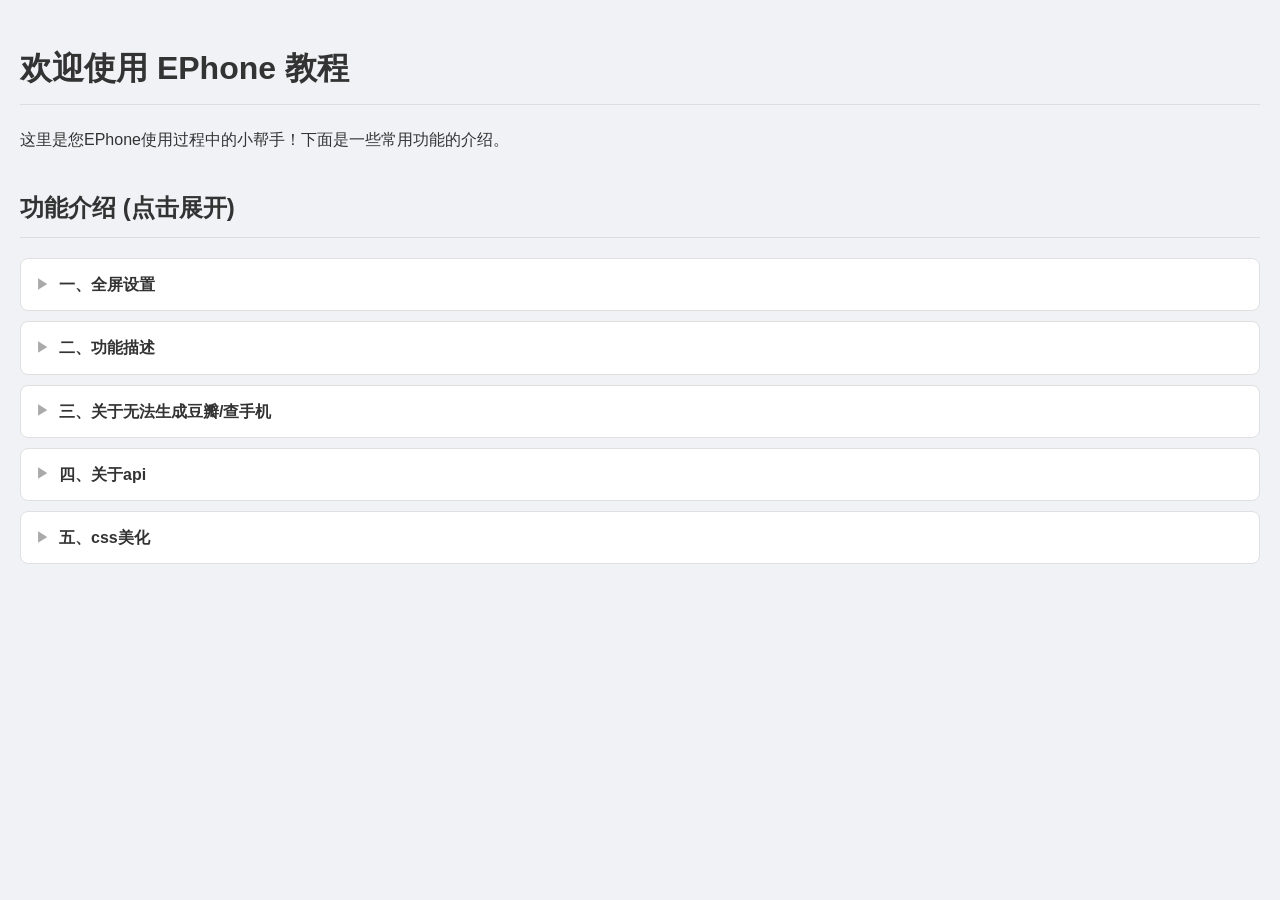
==== tutorial.html @ 22ba8ab6 "Initial commit from cx3300-1/ooooka" ====
<!DOCTYPE html>
<html lang="zh-CN">
<head>
    <meta charset="UTF-8">
    <meta name="viewport" content="width=device-width, initial-scale=1.0">
    <title>EPhone 教程</title>
    <style>
        /* 基础样式 */
        body {
            font-family: -apple-system, BlinkMacSystemFont, "Segoe UI", Roboto, Helvetica, Arial, sans-serif;
            line-height: 1.7;
            padding: 20px;
            margin: 0;
            background-color: #f0f2f5;
            color: #333;
        }

        h1, h2 {
            border-bottom: 1px solid #ddd;
            padding-bottom: 8px;
        }

        h2 {
            margin-top: 35px;
        }

        code {
            background-color: #e2e2e2;
            padding: 2px 5px;
            border-radius: 4px;
            font-family: monospace;
        }

        .tutorial-image {
            max-width: 100%;
            height: auto;
            border-radius: 8px;
            margin-top: 10px;
            box-shadow: 0 4px 10px rgba(0,0,0,0.1);
        }

        .highlight {
            background-color: #fffbe6;
            color: #856404;
            padding: 2px 6px;
            border-radius: 4px;
            font-weight: 500;
        }

        /* ▼▼▼ 【核心修改】这里是折叠标签的新样式 ▼▼▼ */

        /* 1. 折叠标签容器样式 (保持不变) */
        details {
            border: 1px solid #e0e0e0;
            border-radius: 8px;
            margin-bottom: 10px;
            background-color: #ffffff;
            overflow: hidden;
        }

        /* 2. 标题区域样式 (核心修改) */
        summary {
            font-weight: 600;
            cursor: pointer;
            padding: 12px 15px;
            display: flex;
            align-items: center; /* 垂直居中对齐 */
            gap: 10px; /* 在图标和文字之间增加间距 */
        }
        
        /* 移除浏览器默认的箭头 */
        summary::-webkit-details-marker { display: none; }
        summary { list-style: none; }

        /* 3. 使用 ::before 伪元素在【左侧】创建自定义的三角形图标 */
        summary::before {
            content: '▶'; /* 使用右箭头字符作为默认图标 */
            font-size: 0.8em;
            color: #aaa;
            transition: transform 0.2s ease-in-out; /* 平滑的旋转动画 */
        }

        /* 4. 当 details 展开时，旋转三角形图标 */
        details[open] > summary::before {
            transform: rotate(90deg); /* 旋转90度，变为朝下的箭头 */
        }

        /* 5. 内容区域样式 (保持不变) */
        .details-content {
            padding: 0 15px 15px 15px;
            border-top: 1px solid #f0f0f0;
        }
        
        /* 6. 【全新】为嵌套的折叠标签增加一点上边距，更好看 */
        .details-content > details {
            margin-top: 10px;
        }
        
        /* ▲▲▲ CSS修改结束 ▲▲▲ */
        /* ▼▼▼ 【核心修改】这里是全新的、更清晰的代码框样式 ▼▼▼ */
        
        /* 1. 代码框容器 */
        .code-block-container {
            position: relative;
            margin: 15px 0;
        }

        /* 2. 代码框主体 (浅色主题) */
        pre {
            background-color: #f7f7f8; /* 浅灰色背景 */
            color: #333;           /* 深色文字 */
            padding: 20px;
            border-radius: 8px;
            border: 1px solid #e0e0e0; /* 添加细边框 */
            overflow-x: auto;
            font-family: 'SF Mono', Consolas, 'Courier New', monospace;
            font-size: 14px;
            white-space: pre-wrap;
            word-break: break-all;
        }

        /* 3. 复制按钮 (浅色主题) */
        .copy-code-btn {
            position: absolute;
            top: 10px;
            right: 10px;
            background-color: #e9e9eb;
            color: #555;
            border: 1px solid #dcdcdc;
            padding: 6px 12px;
            border-radius: 5px;
            cursor: pointer;
            font-size: 13px;
            font-weight: 500;
            opacity: 0.7;
            transition: all 0.2s ease-in-out;
        }

        .code-block-container:hover .copy-code-btn {
            opacity: 1;
        }
        
        .copy-code-btn:hover {
            background-color: #dcdcdc;
            color: #222;
        }

        .copy-code-btn.copied {
            background-color: #28a745;
            color: white;
            border-color: #28a745;
        }

        /* 4. 【全新】语法高亮颜色 */
        .code-comment { color: #999; font-style: italic; } /* 注释: 灰色斜体 */
        .code-selector { color: #2a7ab0; font-weight: bold; } /* 选择器: 蓝色粗体 */
        .code-property { color: #d73a49; } /* 属性: 红色 */
        .code-value { color: #005cc5; } /* 值: 深蓝色 */
        .code-function { color: #6f42c1; } /* 函数: 紫色 */

        /* ▲▲▲ 新增CSS结束 ▲▲▲ */
    </style>
</head>
<body>
    <h1>欢迎使用 EPhone 教程</h1>
    <p>这里是您EPhone使用过程中的小帮手！下面是一些常用功能的介绍。</p>

    <h2>功能介绍 (点击展开)</h2>
    <details>
        <summary>一、全屏设置</summary>
        <div class="details-content">
            <p>
                iOS和安卓，如果有任何被遮挡问题，请先看美化调整
            </p>
            
            <!-- ▼▼▼ 【全新】这里是嵌套折叠标签的示例 ▼▼▼ -->
            <details>
                <summary>1.1 iOS</summary>
                <div class="details-content">
                    <ul>
                        <li>放到桌面</li>
                        <img class="tutorial-image" src="https://s3plus.meituan.net/opapisdk/op_ticket_885190757_1759148265512_qdqqd_mky7rt.png">
	        <li>ios请去美化关掉顶栏</li>
                    </ul>
                </div>
            </details>
            <!-- ▲▲▲ 嵌套示例结束 ▲▲▲ -->
            <details>
                <summary>1.2 安卓Chrome/Edge</summary>
                <div class="details-content">
                    <ul>
                        <li><strong>首先打开设置，允许这两个权限</strong> </li>
                        <img class="tutorial-image" src="https://s3plus.meituan.net/opapisdk/op_ticket_885190757_1759148461096_qdqqd_f9xyy2.png">
	        <li><strong>打开网页，点击右上角的三个点，点击添加到主屏目，选择第一个下载即可，有点慢</strong></li>
                       <img class="tutorial-image" src="https://s3plus.meituan.net/opapisdk/op_ticket_885190757_1759148515958_qdqqd_u7cz8v.png">
	        <li><strong>打外观设置点击选择显示顶部状态栏，可以看到电池电量</strong></li>
                       <img class="tutorial-image" src="https://s3plus.meituan.net/opapisdk/op_ticket_885190757_1759148600324_qdqqd_tuy0rh.png">
                    </ul>
                </div>
            </details>


        </div>
    </details>

 
    <details>
        <summary>二、功能描述</summary>
        <div class="details-content">
            
            <!-- ▼▼▼ 【全新】这里是嵌套折叠标签的示例 ▼▼▼ -->
            <details>
                <summary>2.1 底部功能</summary>
                <div class="details-content">
                    <ul>
                        <li>如图，最后两个分别为重回和快进</li>
                        <img class="tutorial-image" src="https://s3plus.meituan.net/opapisdk/op_ticket_885190757_1759148829317_qdqqd_c0l5zt.png">	        
                    </ul>
                </div>
            </details>
            <!-- ▲▲▲ 嵌套示例结束 ▲▲▲ -->
            <details>
                <summary>2.2 顶部功能</summary>
                <div class="details-content">
                    <ul>
                        <li><strong>2.2.1 一起听旁边的就是长期记忆</strong> </li>
                        <img class="tutorial-image" src="https://s3plus.meituan.net/opapisdk/op_ticket_885190757_1759148930357_qdqqd_a9rr9e.png">
                        <li><strong>2.2.2 长期记忆</strong> </li>
            <p>
                点击长期记忆，当自动总结失败时候，可以点击总结手动总结，点击加号，可以自己写记忆，记忆太多请点精炼字数自己选，然后点击精炼后需要确认才会覆盖原记忆，以防截断丢失记忆。
            </p>
                        <img class="tutorial-image" src="https://s3plus.meituan.net/opapisdk/op_ticket_885190757_1759149009156_qdqqd_4k64ti.png">	        
                    </ul>
                </div>
            </details>
            <details>
                <summary>2.3 长按后功能</summary>
                <div class="details-content">
                    <ul>
                        <img class="tutorial-image" src="https://s3plus.meituan.net/opapisdk/op_ticket_885190757_1759149189350_qdqqd_qf4c8s.png">

                    </ul>
                </div>
            </details>
            <details>
                <summary>2.5 正则</summary>
                <div class="details-content">
                    <ul>
                        <li><strong>打开主页的渲染器，然后请将正则按类别放入，有的需要分开放</strong> </li>
	       <p> <span class="highlight">小红书那个世界书需注意，特别喜欢调格式，不要浪费token，用gemini/ds/gpt，把我的模版和你调格式的内容扔给ai，告诉他不要修改任何内容，按照模版将格式修正</span></p>
                        <img class="tutorial-image" src="https://s3plus.meituan.net/opapisdk/op_ticket_885190757_1759149426287_qdqqd_jys3h8.png">

                    </ul>
                </div>
            </details>
            <details>
                <summary>2.6 视频</summary>
                <div class="details-content">
                    <ul>
                        <li><strong>视频通话结束后会自动调用，生成长记忆，如果失败，请点击消息</strong> </li>
                        <img class="tutorial-image" src="https://s3plus.meituan.net/opapisdk/op_ticket_885190757_1759149463930_qdqqd_qrqken.png">

                    </ul>
                </div>
            </details>
            <details>
                <summary>2.7 一起听</summary>
                <div class="details-content">
                    <ul>
                        <li><strong>对于搜索的歌曲可能只有12h左右的保质期吧，点击清理即可清除掉失效链接</strong> </li>
                        <img class="tutorial-image" src="https://s3plus.meituan.net/opapisdk/op_ticket_885190757_1759149542074_qdqqd_d527hs.png">

                    </ul>
                </div>
            </details>
            <details>
                <summary>2.8 后台行动</summary>
                <div class="details-content">
                    <ul>
                        <li><strong>善用后台行动与独立行动冷却，char会主动问候等，char多可以像我设置的一样，char少可以将后台时间调小一点，独立行动冷却时间则是首次行动和第二次行动的间隔</strong> </li>
                        <img class="tutorial-image" src="https://s3plus.meituan.net/opapisdk/op_ticket_885190757_1759149621938_qdqqd_v5pm4d.png">
 	       <img class="tutorial-image" src="https://s3plus.meituan.net/opapisdk/op_ticket_885190757_1759149648565_qdqqd_q5j5pi.png">

                    </ul>
                </div>
            </details>
            <details>
                <summary>2.9 心声</summary>
                <div class="details-content">
                    <ul>
                        <li><strong>单聊点击头像即可,记录里轻触卡片即可呼出删除按钮，点击删除就好</strong> </li>
                        <img class="tutorial-image" src="https://s3plus.meituan.net/opapisdk/op_ticket_885190757_1759149807821_qdqqd_hdimzp.png">

                    </ul>
                </div>
            </details>
            <details>
                <summary>2.10 表情包格式</summary>
                <div class="details-content">
                    <ul>
                        <li><strong>user猫箱批量上传</strong> </li>
                        <p>https://files.catbox.moe/填入代表不同情绪的代码
		焦虑2a9wte.jpeg </p>
                        <li><strong>user非猫批量上传</strong> </li>
                        <p>发射爱心：https://i.postimg.cc/KjGsZ2zc/image.gif </p>
                    </ul>
                </div>
            </details>
            <details>
                <summary>2.11 聊天按钮排序</summary>
                <div class="details-content">
                    <ul>
                        <li><strong>根据自己喜好拖动</strong> </li>
                        <img class="tutorial-image" src="https://s3plus.meituan.net/opapisdk/op_ticket_885190757_1759150270621_qdqqd_iipebf.png">

                    </ul>
                </div>
            </details>
            <details>
                <summary>2.12 预设</summary>
                <div class="details-content">
                    <ul>
                        <li><strong>可上传JSON格式的，仅为线下模式可选</strong> </li>
                        <p>只用过文风、防抢话等，然后人称在预设开gemini会遵守，ds不遵守，其他的没试过</p>

                    </ul>
                </div>
            </details>
            <details>
                <summary>2.13 清理内存</summary>
                <div class="details-content">
                    <ul>
                        <li><strong>清理冗余</strong> </li>
                        <p>会清理掉群聊npc的头像，此为正常现象</p>
	       <img class="tutorial-image" src="https://s3plus.meituan.net/opapisdk/op_ticket_885190757_1759150549683_qdqqd_17jwhv.png">
                       <li><strong>高级数据清理</strong> </li>
                        <p>可选择任何人定向清理，动态页面的同理</p>
	       <img class="tutorial-image" src="https://s3plus.meituan.net/opapisdk/op_ticket_885190757_1759150723180_qdqqd_ujsrmg.png">
                    </ul>
                </div>
            </details>
            <details>
                <summary>2.14 发消息时频繁回复动态</summary>
                <div class="details-content">
                    <ul>
                        <li>你需要告诉char我已经看到评论了，想好好聊天之类的话术，因为你只要发过动态/回复过他，系统会给他提示你评论过他，因此你需要做的便是污染他的记忆，方可停止“你一个动态，每次点击等待回复后，char都会评论你的闹剧”</li>

                    </ul>
                </div>
            </details>
        </div>
    </details>

    <details>
        <summary>三、关于无法生成豆瓣/查手机</summary>
        <div class="details-content">
            <p>
               目前cli可能特别难生成，换个api/模型应该就好了，测过gemini官key，抱脸反代，dsv3.1
            </p>
            
        </div>
    </details>

    <details>
        <summary>四、关于api</summary>
        <div class="details-content">

            <!-- ▼▼▼ 【全新】这里是嵌套折叠标签的示例 ▼▼▼ -->
            <details>
                <summary>4.1 谷歌官方直连</summary>
                <div class="details-content">
                    <ul>
            <p>
               https://generativelanguage.googleapis.com/v1beta/models
            </p>
                    </ul>
                </div>
            </details>
            <!-- ▲▲▲ 嵌套示例结束 ▲▲▲ -->
            <details>
                <summary>4.2 正副api</summary>
                <div class="details-content">
                    <ul>
            <p>
               善用副api，副api用gemini2.5flash那种普通模型即可，不要浪费资源
            </p>
                    </ul>
                </div>
            </details>


        </div>
    </details>

    <details>
        <summary>五、css美化</summary>
        <div class="details-content">
            <p>
               <span class="highlight">一定要自己改数值啊!!!!毕竟每个人的手机大小不一样，找到相对应的点击复制</span>
            </p>
            <!-- ▼▼▼ 【全新】这里是嵌套折叠标签的示例 ▼▼▼ -->
            <details>
                <summary>5.1 iPhone部分机型会被灵动岛遮挡字</summary>
                <div class="details-content">

                    <ul>
<div class="code-block-container">
    <!-- <pre>和<code>是显示代码的标准标签 -->
    <pre><code id="code-to-copy-1">
/*
  【全局顶栏适配 - 最终对齐版】
  增加顶栏高度，并将内容“底部对齐”，解决下方太空旷的问题。
*/
.header, .qzone-header {
    /* 核心代码1：将对齐方式从“居中”改为“底部对齐” */
    align-items: flex-end !important;

    /* 核心代码2：现在您可以分别控制内容上方和下方的间距 */

    /* 这个padding-top现在控制的是文字上方的“巨大”空白区域。
       把它改大，顶栏就会变高。
    */
    padding-top: calc(50px + env(safe-area-inset-top)) !important;

    /* 这个padding-bottom现在控制的是【文字离底边的距离】。
       把它改小，文字就会更贴近底边。
    */
    padding-bottom: 15px !important;
}
</code></pre>
    <!-- 复制按钮 -->
    <button class="copy-code-btn">复制</button>
</div>
                    </ul>
                </div>
            </details>
            <!-- ▲▲▲ 嵌套示例结束 ▲▲▲ -->
            <details>
                <summary>5.2 主页卡片以及图标、dock栏移相对位置的移动</summary>
                <div class="details-content">
                    <ul>
<div class="code-block-container">
    <!-- <pre>和<code>是显示代码的标准标签 -->
    <pre><code id="code-to-copy-1">
/*
  【主屏幕布局调整】
  移动个人资料卡片的位置
*/
#profile-widget {
    /* 确保定位生效，这行不需要修改 */
    position: relative; 

    /* --- 请在这里修改数值来移动卡片 --- */

    /* 【上下移动】:
       - 使用 top: 50px; 可以将卡片【向下】移动50像素。
       - 使用 top: -50px; 可以将卡片【向上】移动50像素。
    */
    top: 0px;

    /* 【左右移动】:
       - 使用 left: 30px; 可以将卡片【向右】移动30像素。
       - 使用 left: -30px; 可以将卡片【向左】移动30像素。
    */
    left: 0px;
}

/*
  【主屏幕布局调整】
  修改个人资料卡片与下方图标之间的垂直间距
*/
#main-content-area {
    /* 核心代码：修改这个 gap 值即可。
       - App内的默认值是 30px。
       - 想让距离变大，就用更大的值，比如 60px。
       - 想让距离变小，就用更小的值，比如 15px。
    */
    gap: 60px !important;
}
/* 【调整 Dock 栏到底部的距离】 */
#desktop-dock {
    margin-bottom: calc(30px + env(safe-area-inset-bottom));
}
</code></pre>
    <!-- 复制按钮 -->
    <button class="copy-code-btn">复制</button>
</div>
                    </ul>
                </div>
            </details>
            <!-- ▼▼▼ 【全新】这里是嵌套折叠标签的示例 ▼▼▼ -->
            <details>
                <summary>5.3 对于jcy老师的7.21版的相差按钮</summary>
                <div class="details-content">

                    <ul>
<div class="code-block-container">
    <!-- <pre>和<code>是显示代码的标准标签 -->
    <pre><code id="code-to-copy-1">
/* ============================================= */
/* 一、输入框上方【顶部功能栏】的所有圆形按钮      */
/* ============================================= */

/* 这是对所有圆形按钮的通用设置，移除它们的默认样式 */
#chat-input-actions-top .chat-action-icon-btn {
    background-color: transparent !important;
    border: none !important;
    box-shadow: none !important;
    backdrop-filter: none !important;
    -webkit-backdrop-filter: none !important;
    /* 统一设置背景图样式 /
    background-size: 65%; / 图片占按钮大小的65%，可以按需调整 */
    background-repeat: no-repeat;
    background-position: center;
}

/* 隐藏所有圆形按钮内部的原始SVG图标 */
#chat-input-actions-top .chat-action-icon-btn svg {
    display: none;
}

/* 1. “+”号 (表情面板) 按钮 */
#open-sticker-panel-btn {
    background-image: url('https://your-image-url.png');
    font-size: 0; /* 隐藏原始的"+"号 */
}

/* 2. 发送照片按钮 (相机图标) */
#send-photo-btn {
    background-image: url('https://your-image-url.png');
}

/* 3. 上传图片按钮 (相册图标) */
#upload-image-btn {
    background-image: url('https://your-image-url.png');
}

/* 4. 转账按钮 (￥) */
#transfer-btn {
    background-image: url('https://your-image-url.png');
    font-size: 0; /* 隐藏原始的"￥" */
}

/* 5. 发送语音按钮 (麦克风图标) */
#voice-message-btn {
    background-image: url('https://your-image-url.png');
}

/* 6. 外卖请求按钮 (外卖袋图标) */
#send-waimai-request-btn {
    background-image: url('https://your-image-url.png');
}

/* 7. 视频通话按钮 (单人) */
#video-call-btn {
    background-image: url('https://your-image-url.png');
}

/* 8. 群视频通话按钮 (多人) */
#group-video-call-btn {
    background-image: url('https://your-image-url.png');
}

/* 9. 发起投票按钮 (列表图标) */
#send-poll-btn {
    background-image: url('https://your-image-url.png');
}

/* 10. 分享链接按钮 (链接图标) */
#share-link-btn {
    background-image: url('https://your-image-url.png');
}

/* 11. 共享位置按钮 (定位图标) */
#share-location-btn {
    background-image: url('https://your-image-url.png');
}

/* 12. 五子棋按钮 (棋盘图标) */
#gomoku-btn {
    background-image: url('https://your-image-url.png');
}

/* 13. 购物按钮 (购物车图标) */
#open-shopping-btn {
    background-image: url('https://your-image-url.png');
}

/* 14. 拍一拍按钮 (手掌图标) */
#pat-btn {
    background-image: url('https://your-image-url.png');
}

/* 15. 导演模式/编辑按钮 (铅笔图标) */
#edit-last-response-btn {
    background-image: url('https://your-image-url.png');
}

/* 16. 重新生成按钮 (刷新图标) */
#regenerate-btn {
    background-image: url('https://your-image-url.png');
}

/* 17. 推进剧情按钮 (快进图标) */
#propel-btn {
    background-image: url('https://your-image-url.png');
}

/* 18. 群公告板按钮 (喇叭图标) */
#show-announcement-board-btn {
    background-image: url('https://your-image-url.png');
}


/* ============================================= */
/* 二、输入框【右侧】的发送和等待按钮             */
/* ============================================= */

/* 1. "等待回复" 按钮 */
#wait-reply-btn {
    background: transparent !important;
    border: none !important;
    box-shadow: none !important;
    width: 40px;
    height: 40px;
}
/* 替换图片 */
#wait-reply-btn img {
    content: url('https://your-image-url.png');
    height: 30px !important;
    width: 30px !important;
}

/* 2. "发送" 按钮 */
#send-btn {
    background-image: url('https://your-image-url.png');
    background-color: transparent !important;
    background-size: contain;
    background-repeat: no-repeat;
    background-position: center;
    width: 60px; /* 您可以自定义发送按钮的宽度 /
    font-size: 0; / 隐藏原始的"发送"文字 */
}



/* ================================== */
/* 一、表情面板顶部的所有按钮        */
/* ================================== */

/* 这是对表情面板按钮的通用设置，统一大小和样式 */
#sticker-panel-header .panel-btn {
    font-size: 0 !important; /* 强制隐藏所有原始文字 /
    color: transparent !important;
    width: 28px; / 设置一个统一的宽度 /
    height: 28px; / 设置一个统一的高度 /
    padding: 0; / 移除内边距，让图片完全填充 */
    background-size: contain;
    background-repeat: no-repeat;
    background-position: center;
}

/* 1. “取消”按钮 */
#close-sticker-panel-btn {
    background-image: url('https://your-image-url.png'); 
}

/* 2. “管理”按钮 */
#manage-stickers-btn {
    background-image: url('https://your-image-url.png');
}

/* 3. “批量”按钮 */
#add-sticker-batch-btn {
    background-image: url('https://your-image-url.png');
}

/* 4. “URL”按钮 */
#add-sticker-url-btn {
    background-image: url('https://your-image-url.png');
}

/* 5. “上传”按钮 */
#upload-sticker-btn {
    background-image: url('https://your-image-url.png');
}


/* ================================== */
/* 二、长期记忆页面顶部的按钮        */
/* ================================== */

/* 这是对长期记忆顶部按钮的通用设置 */
#long-term-memory-screen .header .action-btn {
    font-size: 0 !important; /* 强制隐藏所有原始文字 /
    color: transparent !important;
    width: 26px; / 设置一个统一的宽度 /
    height: 26px; / 设置一个统一的高度 */
    background-size: contain;
    background-repeat: no-repeat;
    background-position: center;
}

/* 1. “精炼”按钮 */
#refine-memory-btn-header {
    background-image: url('https://your-image-url.png');
}

/* 2. “总结”按钮 */
#summarize-recent-btn-header {
    background-image: url('https://your-image-url.png');
}

/* 3. “+” (手动添加) 按钮 */
#add-manual-memory-btn-header {
    background-image: url('https://your-image-url.png');
}



/* ============================================= */
/* 一、动态主页功能栏按钮 (“说说”、“动态”、“相册”) */
/* ============================================= */

/* 这是对这三个按钮的通用设置 */
.qzone-actions-bar .action-item {
    font-size: 0 !important; /* 隐藏原始文字 /
    height: 32px; / 给按钮一个固定的高度 */
    background-size: contain;
    background-repeat: no-repeat;
    background-position: center;
}

/* 1. “说说”按钮 */
#create-shuoshuo-btn {
    background-image: url('https://your-image-url.png');
}

/* 2. “动态”按钮 */
#create-post-btn {
    background-image: url('https://your-image-url.png');
}

/* 3. “相册”按钮 */
#open-album-btn {
    background-image: url('https://your-image-url.png');
}


/* ============================================= */
/* 二、每条动态下方的交互图标 (转发、点赞、收藏) */
/* ============================================= */

/* 通用设置：统一大小并隐藏原始SVG图标 */
.post-feedback-icons .action-icon {
    width: 28px;
    height: 28px;
    background-size: contain;
    background-repeat: no-repeat;
    background-position: center;
}
.post-feedback-icons .action-icon svg {
    display: none; /* 隐藏原始图标 */
}

/* 1. 转发图标 */
.post-feedback-icons .action-icon.repost {
    background-image: url('https://your-image-url.png');
}

/* 2. 点赞图标 */
.post-feedback-icons .action-icon.like {
    background-image: url('https://your-image-url.png');
}
/* (可选) 为“点赞后”设置一张不同的、高亮的图片 */
.post-feedback-icons .action-icon.like.active {
    background-image: url('https://your-highlighted-like-image-url.png');
}


/* 3. 收藏图标 */
.post-feedback-icons .action-icon.favorite {
    background-image: url('https://your-image-url.png');
}
/* (可选) 为“收藏后”设置一张不同的、高亮的图片 */
.post-feedback-icons .action-icon.favorite.active {
    background-image: url('https://your-highlighted-favorite-image-url.png');
}


/* ============================================= */
/* 三、评论输入区的按钮 (表情、发送)             */
/* ============================================= */

/* 1. 评论区的“表情”按钮 */
.post-footer .comment-sticker-btn {
    width: 28px;
    height: 28px;
    background-image: url('https://your-image-url.png');
    background-size: contain;
    background-repeat: no-repeat;
    background-position: center;
}
.post-footer .comment-sticker-btn svg {
    display: none; /* 隐藏原始图标 */
}

/* 2. 评论区的“发送”按钮 */
.post-footer .comment-send-btn {
    font-size: 0; /* 隐藏“发送”文字 /
    width: 50px; / 自定义宽度 */
    background-image: url('https://your-image-url.png');
    background-color: transparent !important;
    background-size: contain;
    background-repeat: no-repeat;
    background-position: center;
}
/* --- 【通话】自定义挂断/拒绝按钮图标 --- */

#hang-up-btn,       /* 通话中的挂断按钮 */
#cancel-call-btn,   /* 呼叫时的取消按钮 */
#decline-call-btn   /* 来电时的拒绝按钮 */
{
    /* 核心：将背景图片替换为您自己的图片链接 */
    background-image: url('https://www.example.com/your-hangup-icon.png') !important;

    /* 推荐：确保您的图片能完整显示 /
    background-size: cover !important; / 或者使用 contain，根据您的图片调整 */
    /* 可选：如果您的图片是透明背景的PNG，且不想要红色背景，请取消下面这行的注释 /
    / background-color: transparent !important; */
}
/* --- 【通话】自定义接听按钮图标 --- */

#accept-call-btn {
    /* 核心：将背景图片替换为您自己的图片链接 */
    background-image: url('https://example.com/your-accept-icon.png') !important;

    /* 推荐：确保您的图片能完整显示 /
    background-size: cover !important; / 或 contain */
    /* 可选：移除按钮的“脉冲”动画效果，在使用静态图片时效果更好 */
    animation: none !important;
    /* 可选：如果您不想要绿色背景，可以取消下面这行的注释 /
    / background-color: transparent !important; */
}
</code></pre>
    <!-- 复制按钮 -->
    <button class="copy-code-btn">复制</button>
</div>
                    </ul>
                </div>
            </details>


            <!-- ▼▼▼ 【全新】这里是嵌套折叠标签的示例 ▼▼▼ -->
            <details>
                <summary>5.4 通话页面动态调整</summary>
                <div class="details-content">

                    <ul>
<div class="code-block-container">
    <!-- <pre>和<code>是显示代码的标准标签 -->
    <pre><code id="code-to-copy-1">
/* --- 视频通话界面美化方案 (适用于大屏手机) --- */

/* 1. 将头像整体向上移动 */
#video-call-screen .video-call-avatar-area {
  /* 增加底部留白，将头像向上推 */
  padding-bottom: 120px;
}

/* 2. 稍微放大头像和名字，让其更清晰 */
#video-call-screen .participant-avatar {
  width: 90px;
  height: 90px;
}
#video-call-screen .participant-name {
  font-size: 14px;
}

/* 3. 同时也可以让下方的对话框更高一点 */
#video-call-screen #video-call-main {
  height: 40%; /* 从30%增加到40% */
  margin-bottom: 80px; /* 距离底部按钮更近一些 */
}
</code></pre>
    <!-- 复制按钮 -->
    <button class="copy-code-btn">复制</button>
</div>
                    </ul>
                </div>
            </details>

            <!-- ▼▼▼ 【全新】这里是嵌套折叠标签的示例 ▼▼▼ -->
            <details>
                <summary>5.5 如果不小心在左边小组件里放了空白符解决</summary>
                <div class="details-content">

                    <ul>
	       <img class="tutorial-image" src="https://s3plus.meituan.net/opapisdk/op_ticket_885190757_1759152805158_qdqqd_uu8kb0.png">
<div class="code-block-container">
    <!-- <pre>和<code>是显示代码的标准标签 -->
    <pre><code id="code-to-copy-1">
/* --- 强制左侧小组件内的文本区域宽度最大化 --- */

/* 1. 确保所有小组件都撑满左侧栏的宽度 */
.desktop-widget {
    width: 100%;
    box-sizing: border-box; /* 避免内边距导致宽度溢出 */
}

/* 2. 核心：让可编辑的文本元素 (p 或 span) 自动伸展，占据所有剩余空间 */
.desktop-widget .editable-text {
    flex-grow: 1; /* 这是让 flex-item 自动拉伸的关键属性 /
    text-align: left; / 保证文字内容本身是左对齐的 */
}
</code></pre>
    <!-- 复制按钮 -->
    <button class="copy-code-btn">复制</button>
</div>
                    </ul>
                </div>
            </details>

            <!-- ▼▼▼ 【全新】这里是嵌套折叠标签的示例 ▼▼▼ -->
            <details>
                <summary>5.6 心声散记字体</summary>
                <div class="details-content">

                    <ul>
<div class="code-block-container">
    <!-- <pre>和<code>是显示代码的标准标签 -->
    <pre><code id="code-to-copy-1">
/* ▼▼▼ 【进阶】同时更换“心声”和“散记”的字体 ▼▼▼ */

/* 1. 定义你的网络字体 (这部分不变) */
@font-face {
  font-family: 'MyCustomJottingsFont';
  src: url('https://s3plus.meituan.net/opapisdk/op_ticket_885190757_1758347900655_qdqqd_ak6p9z.ttf'); 
}

/* 2. 将新字体同时应用到“心声”和“散记”的文字上 */
#character-profile-modal .thought-content .text {
  font-family: 'MyCustomJottingsFont', sans-serif !important; 
}
</code></pre>
    <!-- 复制按钮 -->
    <button class="copy-code-btn">复制</button>
</div>
                    </ul>
                </div>
            </details>

            <!-- ▼▼▼ 【全新】这里是嵌套折叠标签的示例 ▼▼▼ -->
            <details>
                <summary>5.7 安卓手机输入栏被遮挡问题</summary>
                <div class="details-content">

                    <ul>
<div class="code-block-container">
    <!-- <pre>和<code>是显示代码的标准标签 -->
    <pre><code id="code-to-copy-1">
/* 1. 让最外层的容器能够响应视窗高度的动态变化 */ 
#phone-screen { 
/* 核心修改：将固定的 vh 单位改为 dvh (动态视窗高度) */ 
height: 100dvh !important; } 
/* 2. 确保聊天内容区能正确地重新计算其内边距 */ 
#chat-interface-screen #chat-messages { 
/* 当键盘弹出时，这个内边距可以帮助把最下面的消息顶上来 */ /* 注意：这个值可能需要微调，170px 是一个比较通用的起始值 */
 padding-bottom: 170px !important; }
/* 3. (可选但推荐) 当输入框获得焦点时，让聊天内容平滑地滚动到底部 */ 
#chat-interface-screen #chat-input:focus { scroll-behavior: smooth; }
</code></pre>
    <!-- 复制按钮 -->
    <button class="copy-code-btn">复制</button>
</div>
                    </ul>
                </div>
            </details>
            <details>
                <summary>5.8 有框模式自调主页组件距离</summary>
                <div class="details-content">

                    <ul>
<div class="code-block-container">
    <!-- <pre>和<code>是显示代码的标准标签 -->
    <pre><code id="code-to-copy-1">
/* 您可以在 L2910 附近找到 .frame-mode-active 的相关样式
   然后在这附近添加下面的新规则
*/

body.frame-mode-active #main-content-area {
    /* * 在这里修改您想要的距离。
     * 原本是 30px，您可以改成 40px 或 50px 来增大间距。
     * * 请注意：在有框模式下，整个主页被 transform: scale(0.9) 缩小了，
     * 所以您设置 50px，视觉上看起来会是 45px。
     */
    gap:10px; 
}
/* 仅在有框模式下，修改组件距离顶部的间距 */
body.frame-mode-active #main-content-area {
    /* * 原本是 20px。
     * 您可以改成 0px 来让它更靠上，
     * 或者改成 40px 来让它更靠下。
     */
    margin-top: 30px; 
}
/* 仅在有框模式下，调整【第二页】的间距 */
body.frame-mode-active .home-screen-page:nth-child(2) .polaroid-widget-container {
    
    /* 1. 修改这个来调整 [拍立得] 与 [屏幕顶部] 的距离 (原为 20px) */
    /* 您可以改成 0px 或 10px 来让它更靠上 */
    margin-top: 30px;

    /* 2. 修改这个来调整 [拍立得] 与 [下方应用/小组件] 的距离 (原为 30px) */
    /* 您可以改成 40px 或 50px 来增大它们之间的间距 */
    margin-bottom: 10px;
}
/* 【修复】在有框模式下，增加聊天页面头部的顶部内边距，以避开灵动岛 */
body.frame-mode-active #chat-interface-screen > .header {
    /* * 灵动岛区域大约在 22px + 25px = 47px 结束。
     * 我们可以设置 55px 或 60px 来给它留出一些呼吸空间。
     */
    padding-top: 48px !important; 
}
</code></pre>
    <!-- 复制按钮 -->
    <button class="copy-code-btn">复制</button>
</div>
                    </ul>
                </div>
            </details>
 
        </div>
    </details>

 

    <!-- ▼▼▼ 【核心新增】这里是实现复制功能的JavaScript代码 ▼▼▼ -->
    <script>
        // 等待整个页面加载完毕
        document.addEventListener('DOMContentLoaded', () => {
            // 找到所有的代码块容器
            const codeBlocks = document.querySelectorAll('.code-block-container');

            // 遍历每一个代码块容器
            codeBlocks.forEach(container => {
                // 找到容器内部的代码元素和复制按钮
                const codeElement = container.querySelector('code');
                const copyButton = container.querySelector('.copy-code-btn');

                // 如果找到了按钮和代码
                if (codeElement && copyButton) {
                    // 为按钮添加点击事件
                    copyButton.addEventListener('click', () => {
                        // 获取代码的纯文本内容
                        const codeText = codeElement.innerText;

                        // 调用浏览器的剪贴板API来复制文本
                        navigator.clipboard.writeText(codeText).then(() => {
                            // 复制成功后执行这里的代码
                            copyButton.textContent = '已复制!'; // 改变按钮文字
                            copyButton.classList.add('copied'); // 添加成功样式

                            // 2秒后自动恢复按钮原来的样子
                            setTimeout(() => {
                                copyButton.textContent = '复制';
                                copyButton.classList.remove('copied');
                            }, 2000);

                        }).catch(err => {
                            // 如果复制失败（例如在不安全的http环境下），给出提示
                            console.error('复制失败: ', err);
                            copyButton.textContent = '复制失败';
                        });
                    });
                }
            });
        });
    </script>
</body>
</html>
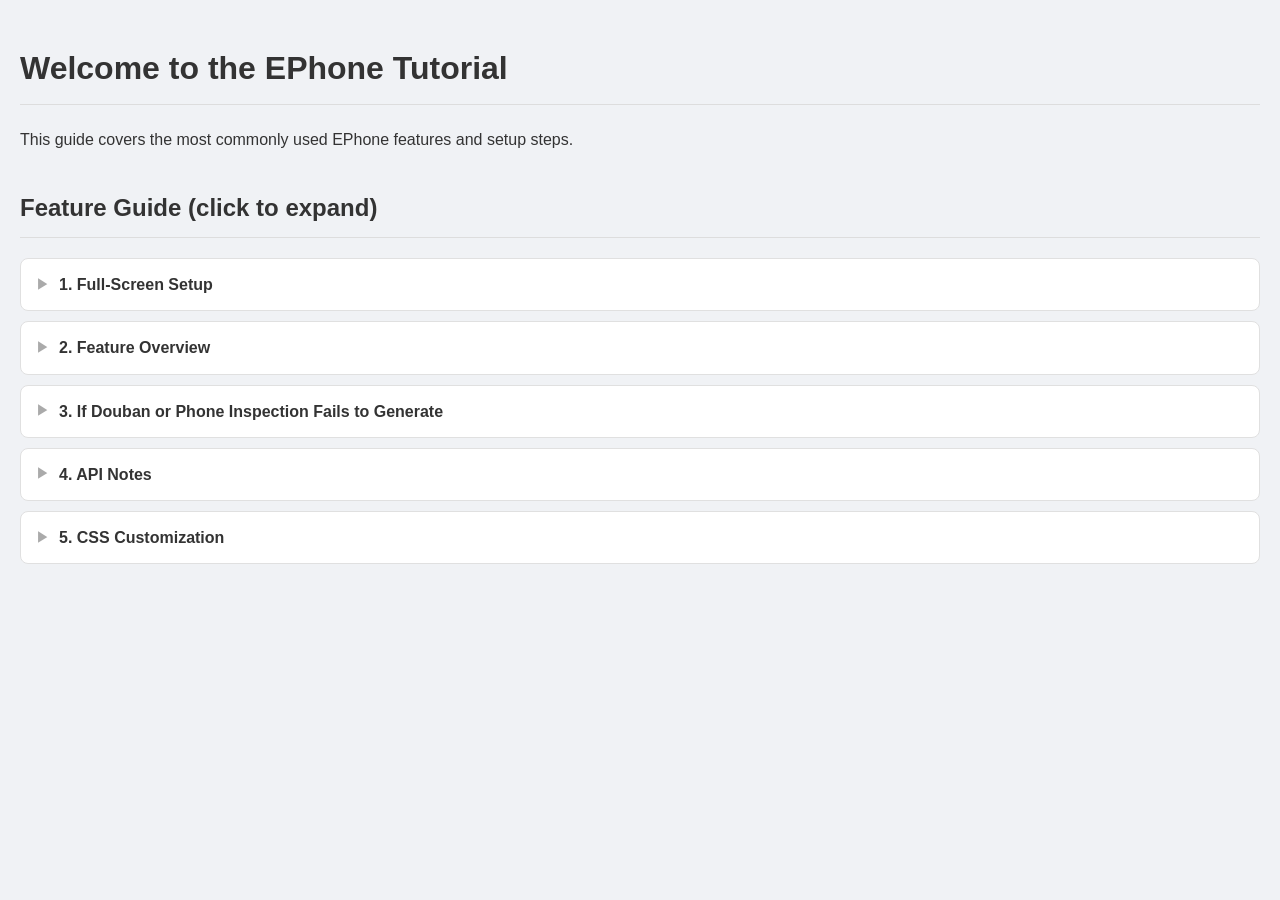
==== commit 2dfb90c8: "Translate visible UI to English" ====
--- a/tutorial.html
+++ b/tutorial.html
@@ -3,7 +3,7 @@
 <head>
     <meta charset="UTF-8">
     <meta name="viewport" content="width=device-width, initial-scale=1.0">
-    <title>EPhone 教程</title>
+    <title>EPhone Tutorial</title>
     <style>
         /* 基础样式 */
         body {
@@ -162,15 +162,15 @@
     </style>
 </head>
 <body>
-    <h1>欢迎使用 EPhone 教程</h1>
-    <p>这里是您EPhone使用过程中的小帮手！下面是一些常用功能的介绍。</p>
-
-    <h2>功能介绍 (点击展开)</h2>
+    <h1>Welcome to the EPhone Tutorial</h1>
+    <p>This guide covers the most commonly used EPhone features and setup steps.</p>
+
+    <h2>Feature Guide (click to expand)</h2>
     <details>
-        <summary>一、全屏设置</summary>
+        <summary>1. Full-Screen Setup</summary>
         <div class="details-content">
             <p>
-                iOS和安卓，如果有任何被遮挡问题，请先看美化调整
+                If anything is covered or clipped on iOS or Android, check the layout customization section first.
             </p>
             
             <!-- ▼▼▼ 【全新】这里是嵌套折叠标签的示例 ▼▼▼ -->
@@ -178,22 +178,22 @@
                 <summary>1.1 iOS</summary>
                 <div class="details-content">
                     <ul>
-                        <li>放到桌面</li>
+                        <li>Add the page to your Home Screen.</li>
                         <img class="tutorial-image" src="https://s3plus.meituan.net/opapisdk/op_ticket_885190757_1759148265512_qdqqd_mky7rt.png">
-	        <li>ios请去美化关掉顶栏</li>
+	        <li>On iOS, go to Appearance settings and turn off the top bar if needed.</li>
                     </ul>
                 </div>
             </details>
             <!-- ▲▲▲ 嵌套示例结束 ▲▲▲ -->
             <details>
-                <summary>1.2 安卓Chrome/Edge</summary>
-                <div class="details-content">
-                    <ul>
-                        <li><strong>首先打开设置，允许这两个权限</strong> </li>
+                <summary>1.2 Android Chrome / Edge</summary>
+                <div class="details-content">
+                    <ul>
+                        <li><strong>First open Settings and allow these two permissions.</strong></li>
                         <img class="tutorial-image" src="https://s3plus.meituan.net/opapisdk/op_ticket_885190757_1759148461096_qdqqd_f9xyy2.png">
-	        <li><strong>打开网页，点击右上角的三个点，点击添加到主屏目，选择第一个下载即可，有点慢</strong></li>
+	        <li><strong>Open the page, tap the three dots in the top-right corner, choose Add to Home Screen, then select the first install/download option. It may take a moment.</strong></li>
                        <img class="tutorial-image" src="https://s3plus.meituan.net/opapisdk/op_ticket_885190757_1759148515958_qdqqd_u7cz8v.png">
-	        <li><strong>打外观设置点击选择显示顶部状态栏，可以看到电池电量</strong></li>
+	        <li><strong>In Appearance settings, enable the top status bar if you want to see battery information.</strong></li>
                        <img class="tutorial-image" src="https://s3plus.meituan.net/opapisdk/op_ticket_885190757_1759148600324_qdqqd_tuy0rh.png">
                     </ul>
                 </div>
@@ -205,36 +205,36 @@
 
  
     <details>
-        <summary>二、功能描述</summary>
+        <summary>2. Feature Overview</summary>
         <div class="details-content">
             
             <!-- ▼▼▼ 【全新】这里是嵌套折叠标签的示例 ▼▼▼ -->
             <details>
-                <summary>2.1 底部功能</summary>
-                <div class="details-content">
-                    <ul>
-                        <li>如图，最后两个分别为重回和快进</li>
+                <summary>2.1 Bottom Controls</summary>
+                <div class="details-content">
+                    <ul>
+                        <li>As shown, the last two buttons are rewind and fast-forward.</li>
                         <img class="tutorial-image" src="https://s3plus.meituan.net/opapisdk/op_ticket_885190757_1759148829317_qdqqd_c0l5zt.png">	        
                     </ul>
                 </div>
             </details>
             <!-- ▲▲▲ 嵌套示例结束 ▲▲▲ -->
             <details>
-                <summary>2.2 顶部功能</summary>
-                <div class="details-content">
-                    <ul>
-                        <li><strong>2.2.1 一起听旁边的就是长期记忆</strong> </li>
+                <summary>2.2 Top Controls</summary>
+                <div class="details-content">
+                    <ul>
+                        <li><strong>2.2.1 The button next to Listen Together opens Long-Term Memory.</strong></li>
                         <img class="tutorial-image" src="https://s3plus.meituan.net/opapisdk/op_ticket_885190757_1759148930357_qdqqd_a9rr9e.png">
-                        <li><strong>2.2.2 长期记忆</strong> </li>
+                        <li><strong>2.2.2 Long-Term Memory</strong></li>
             <p>
-                点击长期记忆，当自动总结失败时候，可以点击总结手动总结，点击加号，可以自己写记忆，记忆太多请点精炼字数自己选，然后点击精炼后需要确认才会覆盖原记忆，以防截断丢失记忆。
+                Open Long-Term Memory to manage saved memory. If auto-summary fails, use Summarize manually. Use the plus button to add your own entries. If memory gets too large, use Refine and choose the target length. Refining requires confirmation before it overwrites the original memory.
             </p>
                         <img class="tutorial-image" src="https://s3plus.meituan.net/opapisdk/op_ticket_885190757_1759149009156_qdqqd_4k64ti.png">	        
                     </ul>
                 </div>
             </details>
             <details>
-                <summary>2.3 长按后功能</summary>
+                <summary>2.3 Long-Press Actions</summary>
                 <div class="details-content">
                     <ul>
                         <img class="tutorial-image" src="https://s3plus.meituan.net/opapisdk/op_ticket_885190757_1759149189350_qdqqd_qf4c8s.png">
@@ -243,41 +243,41 @@
                 </div>
             </details>
             <details>
-                <summary>2.5 正则</summary>
-                <div class="details-content">
-                    <ul>
-                        <li><strong>打开主页的渲染器，然后请将正则按类别放入，有的需要分开放</strong> </li>
-	       <p> <span class="highlight">小红书那个世界书需注意，特别喜欢调格式，不要浪费token，用gemini/ds/gpt，把我的模版和你调格式的内容扔给ai，告诉他不要修改任何内容，按照模版将格式修正</span></p>
+                <summary>2.5 Regex / Renderer</summary>
+                <div class="details-content">
+                    <ul>
+                        <li><strong>Open the Renderer from the home screen and group your regex rules by category. Some need to be separated into different entries.</strong></li>
+	       <p><span class="highlight">For the Xiaohongshu-style world book, formatting tends to drift a lot. To avoid wasting tokens, send your template and the malformed content to Gemini / DS / GPT and ask it to reformat strictly to the template without changing any content.</span></p>
                         <img class="tutorial-image" src="https://s3plus.meituan.net/opapisdk/op_ticket_885190757_1759149426287_qdqqd_jys3h8.png">
 
                     </ul>
                 </div>
             </details>
             <details>
-                <summary>2.6 视频</summary>
-                <div class="details-content">
-                    <ul>
-                        <li><strong>视频通话结束后会自动调用，生成长记忆，如果失败，请点击消息</strong> </li>
+                <summary>2.6 Video Calls</summary>
+                <div class="details-content">
+                    <ul>
+                        <li><strong>After a video call ends, the app will try to generate long-term memory automatically. If it fails, open Messages and retry from there.</strong></li>
                         <img class="tutorial-image" src="https://s3plus.meituan.net/opapisdk/op_ticket_885190757_1759149463930_qdqqd_qrqken.png">
 
                     </ul>
                 </div>
             </details>
             <details>
-                <summary>2.7 一起听</summary>
-                <div class="details-content">
-                    <ul>
-                        <li><strong>对于搜索的歌曲可能只有12h左右的保质期吧，点击清理即可清除掉失效链接</strong> </li>
+                <summary>2.7 Listen Together</summary>
+                <div class="details-content">
+                    <ul>
+                        <li><strong>Song links found by search may only stay valid for around 12 hours. Use Clean Up to remove expired links.</strong></li>
                         <img class="tutorial-image" src="https://s3plus.meituan.net/opapisdk/op_ticket_885190757_1759149542074_qdqqd_d527hs.png">
 
                     </ul>
                 </div>
             </details>
             <details>
-                <summary>2.8 后台行动</summary>
-                <div class="details-content">
-                    <ul>
-                        <li><strong>善用后台行动与独立行动冷却，char会主动问候等，char多可以像我设置的一样，char少可以将后台时间调小一点，独立行动冷却时间则是首次行动和第二次行动的间隔</strong> </li>
+                <summary>2.8 Background Actions</summary>
+                <div class="details-content">
+                    <ul>
+                        <li><strong>Use background actions and independent-action cooldowns wisely. Characters can greet you on their own. If you have many characters, use a longer interval; if you have fewer, shorten it. Independent cooldown controls the gap between the first and second autonomous actions.</strong></li>
                         <img class="tutorial-image" src="https://s3plus.meituan.net/opapisdk/op_ticket_885190757_1759149621938_qdqqd_v5pm4d.png">
  	       <img class="tutorial-image" src="https://s3plus.meituan.net/opapisdk/op_ticket_885190757_1759149648565_qdqqd_q5j5pi.png">
 
@@ -285,65 +285,64 @@
                 </div>
             </details>
             <details>
-                <summary>2.9 心声</summary>
-                <div class="details-content">
-                    <ul>
-                        <li><strong>单聊点击头像即可,记录里轻触卡片即可呼出删除按钮，点击删除就好</strong> </li>
+                <summary>2.9 Thoughts</summary>
+                <div class="details-content">
+                    <ul>
+                        <li><strong>In a private chat, tap the avatar to open it. In the record list, tap a card lightly to reveal the delete button.</strong></li>
                         <img class="tutorial-image" src="https://s3plus.meituan.net/opapisdk/op_ticket_885190757_1759149807821_qdqqd_hdimzp.png">
 
                     </ul>
                 </div>
             </details>
             <details>
-                <summary>2.10 表情包格式</summary>
-                <div class="details-content">
-                    <ul>
-                        <li><strong>user猫箱批量上传</strong> </li>
-                        <p>https://files.catbox.moe/填入代表不同情绪的代码
-		焦虑2a9wte.jpeg </p>
-                        <li><strong>user非猫批量上传</strong> </li>
-                        <p>发射爱心：https://i.postimg.cc/KjGsZ2zc/image.gif </p>
-                    </ul>
-                </div>
-            </details>
-            <details>
-                <summary>2.11 聊天按钮排序</summary>
-                <div class="details-content">
-                    <ul>
-                        <li><strong>根据自己喜好拖动</strong> </li>
+                <summary>2.10 Sticker Formats</summary>
+                <div class="details-content">
+                    <ul>
+                        <li><strong>User Catbox batch upload</strong></li>
+                        <p>Use the Catbox URL and include the code that represents each emotion, for example:<br>https://files.catbox.moe/...<br>Anxious: <code>2a9wte.jpeg</code></p>
+                        <li><strong>User non-Catbox batch upload</strong></li>
+                        <p>Example: heart launch effect: <code>https://i.postimg.cc/KjGsZ2zc/image.gif</code></p>
+                    </ul>
+                </div>
+            </details>
+            <details>
+                <summary>2.11 Chat Button Order</summary>
+                <div class="details-content">
+                    <ul>
+                        <li><strong>Drag buttons into the order you prefer.</strong></li>
                         <img class="tutorial-image" src="https://s3plus.meituan.net/opapisdk/op_ticket_885190757_1759150270621_qdqqd_iipebf.png">
 
                     </ul>
                 </div>
             </details>
             <details>
-                <summary>2.12 预设</summary>
-                <div class="details-content">
-                    <ul>
-                        <li><strong>可上传JSON格式的，仅为线下模式可选</strong> </li>
-                        <p>只用过文风、防抢话等，然后人称在预设开gemini会遵守，ds不遵守，其他的没试过</p>
-
-                    </ul>
-                </div>
-            </details>
-            <details>
-                <summary>2.13 清理内存</summary>
-                <div class="details-content">
-                    <ul>
-                        <li><strong>清理冗余</strong> </li>
-                        <p>会清理掉群聊npc的头像，此为正常现象</p>
+                <summary>2.12 Presets</summary>
+                <div class="details-content">
+                    <ul>
+                        <li><strong>You can upload JSON-format presets. These are mainly useful in offline mode.</strong></li>
+                        <p>I have mainly used them for writing style and anti-interruption behavior. Gemini tends to follow person-setting instructions in presets more reliably than DS.</p>
+
+                    </ul>
+                </div>
+            </details>
+            <details>
+                <summary>2.13 Memory Cleanup</summary>
+                <div class="details-content">
+                    <ul>
+                        <li><strong>Clean Redundant Data</strong></li>
+                        <p>This may clear NPC avatars in group chats. That is normal.</p>
 	       <img class="tutorial-image" src="https://s3plus.meituan.net/opapisdk/op_ticket_885190757_1759150549683_qdqqd_17jwhv.png">
-                       <li><strong>高级数据清理</strong> </li>
-                        <p>可选择任何人定向清理，动态页面的同理</p>
+                       <li><strong>Advanced Data Cleanup</strong></li>
+                        <p>You can target specific characters for cleanup. The same idea applies to the feed page.</p>
 	       <img class="tutorial-image" src="https://s3plus.meituan.net/opapisdk/op_ticket_885190757_1759150723180_qdqqd_ujsrmg.png">
                     </ul>
                 </div>
             </details>
             <details>
-                <summary>2.14 发消息时频繁回复动态</summary>
-                <div class="details-content">
-                    <ul>
-                        <li>你需要告诉char我已经看到评论了，想好好聊天之类的话术，因为你只要发过动态/回复过他，系统会给他提示你评论过他，因此你需要做的便是污染他的记忆，方可停止“你一个动态，每次点击等待回复后，char都会评论你的闹剧”</li>
+                <summary>2.14 Character Keeps Replying to Feed Posts</summary>
+                <div class="details-content">
+                    <ul>
+                        <li>You need to tell the character that you already saw the comment and want to talk normally. If you posted or replied to them, the system keeps reminding them about it, so you need to overwrite that context in their memory to stop the repeated feed-comment behavior.</li>
 
                     </ul>
                 </div>
@@ -352,22 +351,22 @@
     </details>
 
     <details>
-        <summary>三、关于无法生成豆瓣/查手机</summary>
+        <summary>3. If Douban or Phone Inspection Fails to Generate</summary>
         <div class="details-content">
             <p>
-               目前cli可能特别难生成，换个api/模型应该就好了，测过gemini官key，抱脸反代，dsv3.1
+               CLI generation can currently be unreliable. Usually switching to a different API or model helps. I have tested Gemini official keys, Hugging Face proxies, and DS v3.1.
             </p>
             
         </div>
     </details>
 
     <details>
-        <summary>四、关于api</summary>
+        <summary>4. API Notes</summary>
         <div class="details-content">
 
             <!-- ▼▼▼ 【全新】这里是嵌套折叠标签的示例 ▼▼▼ -->
             <details>
-                <summary>4.1 谷歌官方直连</summary>
+                <summary>4.1 Google Official Direct Endpoint</summary>
                 <div class="details-content">
                     <ul>
             <p>
@@ -378,11 +377,11 @@
             </details>
             <!-- ▲▲▲ 嵌套示例结束 ▲▲▲ -->
             <details>
-                <summary>4.2 正副api</summary>
+                <summary>4.2 Primary and Secondary APIs</summary>
                 <div class="details-content">
                     <ul>
             <p>
-               善用副api，副api用gemini2.5flash那种普通模型即可，不要浪费资源
+               Use the secondary API wisely. A lightweight model such as Gemini 2.5 Flash is usually enough there, so do not waste stronger models on summarization work.
             </p>
                     </ul>
                 </div>
@@ -393,14 +392,14 @@
     </details>
 
     <details>
-        <summary>五、css美化</summary>
+        <summary>5. CSS Customization</summary>
         <div class="details-content">
             <p>
-               <span class="highlight">一定要自己改数值啊!!!!毕竟每个人的手机大小不一样，找到相对应的点击复制</span>
+               <span class="highlight">Make sure to adjust the values yourself. Every phone size is different, so copy the closest snippet and fine-tune it for your device.</span>
             </p>
             <!-- ▼▼▼ 【全新】这里是嵌套折叠标签的示例 ▼▼▼ -->
             <details>
-                <summary>5.1 iPhone部分机型会被灵动岛遮挡字</summary>
+                <summary>5.1 Text Hidden by the Dynamic Island on Some iPhones</summary>
                 <div class="details-content">
 
                     <ul>
@@ -429,14 +428,14 @@
 }
 </code></pre>
     <!-- 复制按钮 -->
-    <button class="copy-code-btn">复制</button>
+    <button class="copy-code-btn">Copy</button>
 </div>
                     </ul>
                 </div>
             </details>
             <!-- ▲▲▲ 嵌套示例结束 ▲▲▲ -->
             <details>
-                <summary>5.2 主页卡片以及图标、dock栏移相对位置的移动</summary>
+                <summary>5.2 Move the Home Card, Icons, and Dock</summary>
                 <div class="details-content">
                     <ul>
 <div class="code-block-container">
@@ -483,14 +482,14 @@
 }
 </code></pre>
     <!-- 复制按钮 -->
-    <button class="copy-code-btn">复制</button>
+    <button class="copy-code-btn">Copy</button>
 </div>
                     </ul>
                 </div>
             </details>
             <!-- ▼▼▼ 【全新】这里是嵌套折叠标签的示例 ▼▼▼ -->
             <details>
-                <summary>5.3 对于jcy老师的7.21版的相差按钮</summary>
+                <summary>5.3 Replacing Icons for the 7.21 Button Layout</summary>
                 <div class="details-content">
 
                     <ul>
@@ -844,7 +843,7 @@
 }
 </code></pre>
     <!-- 复制按钮 -->
-    <button class="copy-code-btn">复制</button>
+    <button class="copy-code-btn">Copy</button>
 </div>
                     </ul>
                 </div>
@@ -853,7 +852,7 @@
 
             <!-- ▼▼▼ 【全新】这里是嵌套折叠标签的示例 ▼▼▼ -->
             <details>
-                <summary>5.4 通话页面动态调整</summary>
+                <summary>5.4 Call Screen Layout Adjustments</summary>
                 <div class="details-content">
 
                     <ul>
@@ -884,7 +883,7 @@
 }
 </code></pre>
     <!-- 复制按钮 -->
-    <button class="copy-code-btn">复制</button>
+    <button class="copy-code-btn">Copy</button>
 </div>
                     </ul>
                 </div>
@@ -892,7 +891,7 @@
 
             <!-- ▼▼▼ 【全新】这里是嵌套折叠标签的示例 ▼▼▼ -->
             <details>
-                <summary>5.5 如果不小心在左边小组件里放了空白符解决</summary>
+                <summary>5.5 Fixing Blank Space in Left-Side Widgets</summary>
                 <div class="details-content">
 
                     <ul>
@@ -915,7 +914,7 @@
 }
 </code></pre>
     <!-- 复制按钮 -->
-    <button class="copy-code-btn">复制</button>
+    <button class="copy-code-btn">Copy</button>
 </div>
                     </ul>
                 </div>
@@ -923,7 +922,7 @@
 
             <!-- ▼▼▼ 【全新】这里是嵌套折叠标签的示例 ▼▼▼ -->
             <details>
-                <summary>5.6 心声散记字体</summary>
+                <summary>5.6 Thoughts / Jottings Font</summary>
                 <div class="details-content">
 
                     <ul>
@@ -944,7 +943,7 @@
 }
 </code></pre>
     <!-- 复制按钮 -->
-    <button class="copy-code-btn">复制</button>
+    <button class="copy-code-btn">Copy</button>
 </div>
                     </ul>
                 </div>
@@ -952,7 +951,7 @@
 
             <!-- ▼▼▼ 【全新】这里是嵌套折叠标签的示例 ▼▼▼ -->
             <details>
-                <summary>5.7 安卓手机输入栏被遮挡问题</summary>
+                <summary>5.7 Android Keyboard Covers the Input Bar</summary>
                 <div class="details-content">
 
                     <ul>
@@ -971,13 +970,13 @@
 #chat-interface-screen #chat-input:focus { scroll-behavior: smooth; }
 </code></pre>
     <!-- 复制按钮 -->
-    <button class="copy-code-btn">复制</button>
+    <button class="copy-code-btn">Copy</button>
 </div>
                     </ul>
                 </div>
             </details>
             <details>
-                <summary>5.8 有框模式自调主页组件距离</summary>
+                <summary>5.8 Adjust Home Spacing in Framed Mode</summary>
                 <div class="details-content">
 
                     <ul>
@@ -1024,7 +1023,7 @@
 }
 </code></pre>
     <!-- 复制按钮 -->
-    <button class="copy-code-btn">复制</button>
+    <button class="copy-code-btn">Copy</button>
 </div>
                     </ul>
                 </div>
@@ -1058,19 +1057,19 @@
                         // 调用浏览器的剪贴板API来复制文本
                         navigator.clipboard.writeText(codeText).then(() => {
                             // 复制成功后执行这里的代码
-                            copyButton.textContent = '已复制!'; // 改变按钮文字
+                            copyButton.textContent = 'Copied!';
                             copyButton.classList.add('copied'); // 添加成功样式
 
                             // 2秒后自动恢复按钮原来的样子
                             setTimeout(() => {
-                                copyButton.textContent = '复制';
+                                copyButton.textContent = 'Copy';
                                 copyButton.classList.remove('copied');
                             }, 2000);
 
                         }).catch(err => {
                             // 如果复制失败（例如在不安全的http环境下），给出提示
-                            console.error('复制失败: ', err);
-                            copyButton.textContent = '复制失败';
+                            console.error('Copy failed: ', err);
+                            copyButton.textContent = 'Copy failed';
                         });
                     });
                 }
